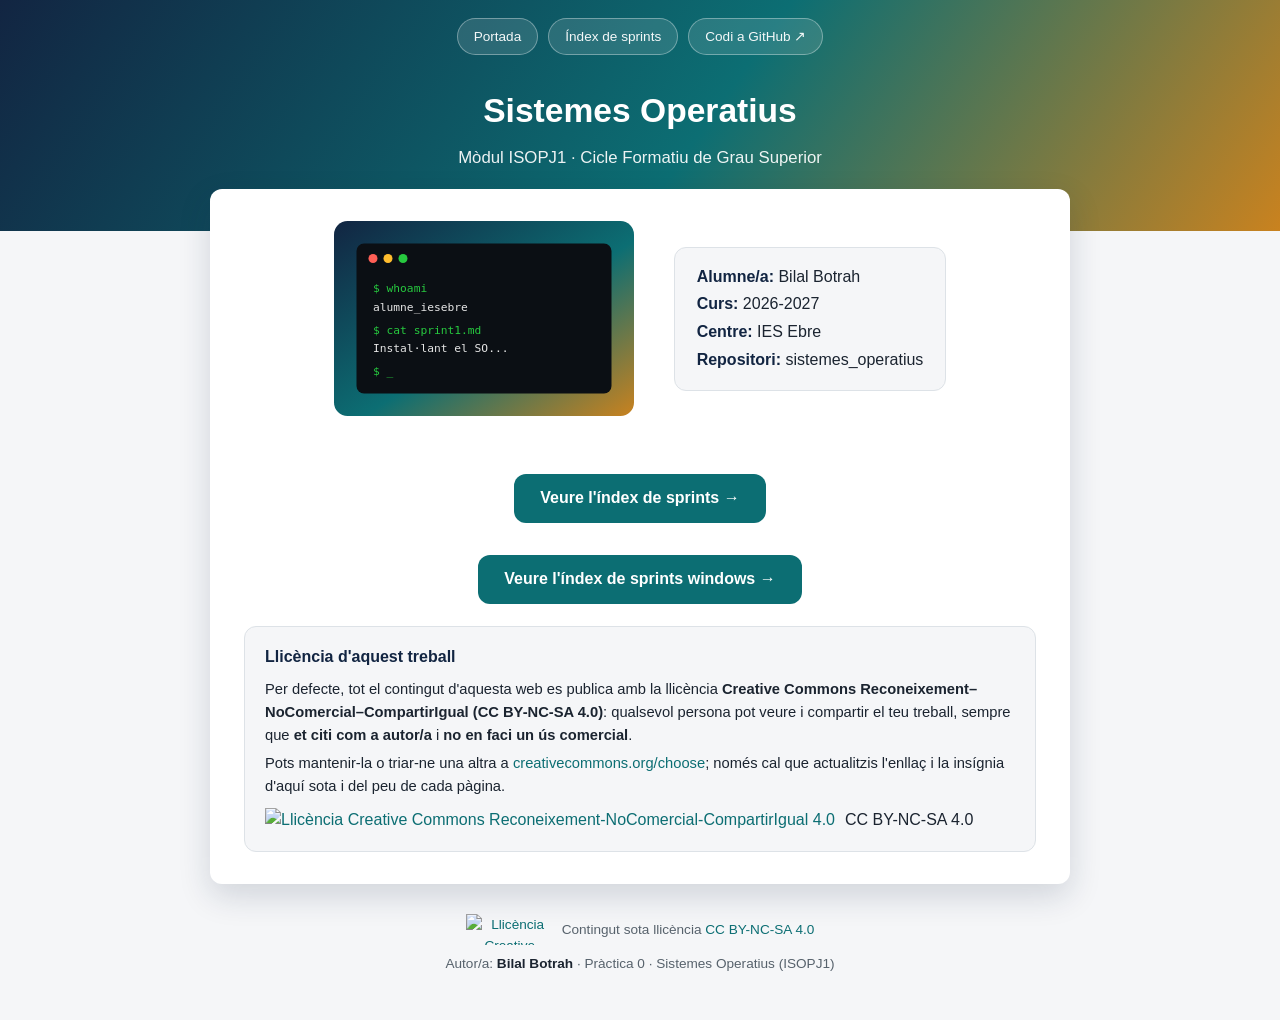
==== index.html @ e595eb0c "Update title and content in index.html" ====
<!DOCTYPE html>
<html lang="ca">
<head>
<meta charset="UTF-8">
<meta name="viewport" content="width=device-width, initial-scale=1.0">
<title>Sistemes Operatius - Portada</title>
<link rel="stylesheet" href="css/estils.css">
</head>
<body>

<header class="hero">
  <nav class="hero-nav">
    <a href="index.html">Portada</a>
    <a href="sprints.html">Índex de sprints</a>
    <!-- Canvia aquest enllaç pel teu repositori quan el tinguis penjat -->
    <a href="https://github.com/" target="_blank" rel="noopener">Codi a GitHub ↗</a>
  </nav>
  <div class="hero-titol">
    <h1>Sistemes Operatius</h1>
    <p class="subtitol">Mòdul ISOPJ1 · Cicle Formatiu de Grau Superior</p>
  </div>
</header>

<main class="contenidor">
  <section class="panell portada-hero">
    <div style="display: flex; align-items: center; justify-content: center; gap: 40px; flex-wrap: wrap; width: 100%;">
      <img src="img/portada.svg" alt="Il·lustració d'un terminal de sistema operatiu" class="imatge-portada" style="margin: 0;">

      <div class="fitxa-alumne" style="margin: 0;">
        <p><strong>Alumne/a:</strong> Bilal Botrah</p>
        <p><strong>Curs:</strong> 2026-2027</p>
        <p><strong>Centre:</strong> IES Ebre</p>
        <p><strong>Repositori:</strong> sistemes_operatius</p>
      </div>
    </div>

    <br><br>
    <a class="boto" href="sprints.html">Veure l'índex de sprints →</a>
    <br><br>
    <a class="boto" href="sprints-windows.html">Veure l'índex de sprints windows →</a>

    <div class="bloc-llicencia">
      <h3>Llicència d'aquest treball</h3>
      <p>Per defecte, tot el contingut d'aquesta web es publica amb la llicència
         <strong>Creative Commons Reconeixement–NoComercial–CompartirIgual (CC BY-NC-SA 4.0)</strong>:
         qualsevol persona pot veure i compartir el teu treball, sempre que
         <strong>et citi com a autor/a</strong> i <strong>no en faci un ús comercial</strong>.</p>
      <p>Pots mantenir-la o triar-ne una altra a
         <a href="https://creativecommons.org/choose/?lang=ca" target="_blank" rel="noopener">creativecommons.org/choose</a>;
         només cal que actualitzis l'enllaç i la insígnia d'aquí sota i del peu de cada pàgina.</p>
      <div class="badge-cc">
        <a href="https://creativecommons.org/licenses/by-nc-sa/4.0/deed.ca" target="_blank" rel="license noopener">
          <img src="https://licensebuttons.net/l/by-nc-sa/4.0/88x31.png" alt="Llicència Creative Commons Reconeixement-NoComercial-CompartirIgual 4.0" width="88" height="31">
        </a>
        <span>CC BY-NC-SA 4.0</span>
      </div>
    </div>
  </section>
</main>

<footer class="peu">
  <p class="peu-llicencia">
    <a href="https://creativecommons.org/licenses/by-nc-sa/4.0/deed.ca" target="_blank" rel="license noopener">
      <img src="https://licensebuttons.net/l/by-nc-sa/4.0/88x31.png" alt="Llicència Creative Commons Reconeixement-NoComercial-CompartirIgual 4.0" width="88" height="31">
    </a>
    <span>Contingut sota llicència <a href="https://creativecommons.org/licenses/by-nc-sa/4.0/deed.ca" target="_blank" rel="license noopener">CC BY-NC-SA 4.0</a></span>
  </p>
  <p class="autoria">Autor/a: <strong>Bilal Botrah</strong> · Pràctica 0 · Sistemes Operatius (ISOPJ1)</p>
</footer>

</body>
</html>
---- css/estils.css ----
/* Full de estils comu per a tot el lloc.
   Enllaça-la sempre igual:
   <link rel="stylesheet" href="../css/estils.css">  (des d'una carpeta de sprint)
   <link rel="stylesheet" href="css/estils.css">      (des de l'arrel) */

:root {
  --mari: #122542;
  --teal: #0c6e73;
  --ambre: #c9821f;
  --tinta: #1b2430;
  --tinta-suau: #57626c;
  --fons: #f5f6f8;
  --blanc: #ffffff;
  --vora: #dde2e7;
  --radi: 12px;
}

* { box-sizing: border-box; }

body {
  margin: 0;
  font-family: "Segoe UI", Roboto, Arial, sans-serif;
  color: var(--tinta);
  background: var(--fons);
  line-height: 1.55;
}

a { color: var(--teal); text-decoration: none; }
a:hover { text-decoration: underline; }

.contenidor {
  max-width: 900px;
  margin: 0 auto;
  padding: 0 20px;
}

/* ---------- Capçalera / hero (present a totes les pàgines) ---------- */
.hero {
  background: linear-gradient(125deg, var(--mari) 0%, var(--teal) 55%, var(--ambre) 100%);
  padding-bottom: 60px;
  color: var(--blanc);
}

.hero-nav {
  display: flex;
  justify-content: center;
  gap: 10px;
  flex-wrap: wrap;
  padding: 18px 20px 0;
}

.hero-nav a {
  color: rgba(255, 255, 255, 0.95);
  background: rgba(255, 255, 255, 0.12);
  border: 1px solid rgba(255, 255, 255, 0.35);
  padding: 7px 16px;
  border-radius: 999px;
  font-size: 0.85rem;
  text-decoration: none;
}
.hero-nav a:hover { background: rgba(255, 255, 255, 0.24); text-decoration: none; }

.hero-titol {
  text-align: center;
  padding: 30px 20px 0;
}

.hero-titol .miguetes {
  font-size: 0.85rem;
  opacity: 0.85;
  margin: 0 0 10px;
}
.hero-titol .miguetes a { color: #fff; text-decoration: underline; }

.hero-titol h1 {
  margin: 0 0 8px;
  font-size: 2.1rem;
  color: #fff;
}

.hero-titol p.subtitol {
  margin: 0;
  opacity: 0.92;
  font-size: 1.05rem;
}

/* ---------- Panell blanc flotant que xafa el hero ---------- */
main { padding-bottom: 50px; }

.panell {
  background: var(--blanc);
  border-radius: var(--radi);
  box-shadow: 0 12px 32px rgba(18, 37, 66, 0.16);
  margin-top: -42px;
  padding: 32px 34px;
  position: relative;
  z-index: 1;
}

/* ---------- Portada ---------- */
.portada-hero { text-align: center; }
.portada-hero img.imatge-portada {
  max-width: 300px;
  width: 100%;
  height: auto;
  margin-bottom: 22px;
}

.fitxa-alumne {
  display: inline-block;
  background: var(--fons);
  border: 1px solid var(--vora);
  border-radius: var(--radi);
  padding: 14px 22px;
  margin: 20px 0;
  text-align: left;
}
.fitxa-alumne p { margin: 3px 0; }
.fitxa-alumne strong { color: var(--mari); }

.boto {
  display: inline-block;
  background: var(--teal);
  color: var(--blanc) !important;
  padding: 12px 26px;
  border-radius: var(--radi);
  font-weight: 600;
  text-decoration: none !important;
  margin-top: 8px;
}
.boto:hover { background: var(--mari); }

/* ---------- Graella de targetes (sprints / apartats) ---------- */
.rejilla-targetes {
  display: grid;
  grid-template-columns: repeat(auto-fit, minmax(220px, 1fr));
  gap: 16px;
  margin: 24px 0 6px;
}

.targeta {
  display: block;
  background: var(--fons);
  border: 1px solid var(--vora);
  border-radius: var(--radi);
  padding: 18px 20px;
  transition: box-shadow 0.15s, transform 0.15s;
}
.targeta:hover {
  box-shadow: 0 4px 14px rgba(12, 110, 115, 0.18);
  transform: translateY(-2px);
  text-decoration: none;
}
.targeta .numero {
  display: inline-block;
  background: var(--teal);
  color: var(--blanc);
  font-size: 0.75rem;
  font-weight: 700;
  padding: 2px 9px;
  border-radius: 999px;
  margin-bottom: 8px;
}
.targeta h3 { margin: 0 0 4px; color: var(--tinta); font-size: 1.05rem; }
.targeta p { margin: 0; color: var(--tinta-suau); font-size: 0.9rem; }

h1, h2 { color: var(--mari); }

.consell {
  color: var(--tinta-suau);
  font-size: 0.9rem;
  margin-top: 18px;
}
.consell code { background: var(--fons); padding: 1px 5px; border-radius: 4px; }

/* ---------- Taula d'apartats (índex intern d'un sprint, amb ancoratges) ---------- */
.taula-apartats {
  width: 100%;
  border-collapse: collapse;
  margin: 6px 0 8px;
}
.taula-apartats th, .taula-apartats td {
  text-align: left;
  padding: 10px 12px;
  border-bottom: 1px solid var(--vora);
}
.taula-apartats th {
  font-size: 0.72rem;
  letter-spacing: 0.06em;
  text-transform: uppercase;
  color: var(--tinta-suau);
}
.taula-apartats td:first-child, .taula-apartats th:first-child { width: 46px; color: var(--tinta-suau); }
.taula-apartats tr:hover td { background: var(--fons); }
.taula-apartats a { font-weight: 600; }

/* ---------- Contingut d'un apartat, dins de la mateixa pàgina ---------- */
.apartat {
  scroll-margin-top: 20px;
  padding-top: 26px;
  margin-top: 26px;
  border-top: 1px solid var(--vora);
}
.apartat h2 { margin-top: 0; }
.apartat img {
  max-width: 100%;
  border-radius: var(--radi);
  border: 1px solid var(--vora);
  margin: 14px 0;
}
.apartat ul { padding-left: 22px; }
.apartat li { margin: 4px 0; }
.tornar-index { font-size: 0.85rem; }

/* ---------- Peu de pàgina: llicència i autoria (fix a totes les pàgines) ---------- */
footer.peu {
  text-align: center;
  color: var(--tinta-suau);
  font-size: 0.85rem;
  padding: 30px 20px 46px;
}
.peu-llicencia {
  display: flex;
  align-items: center;
  justify-content: center;
  gap: 8px;
  flex-wrap: wrap;
  margin: 0 0 8px;
}
.peu-llicencia img { display: block; }
footer.peu .autoria { margin: 0; }
footer.peu .autoria strong { color: var(--tinta); }

/* ---------- Bloc de llicència a la portada ---------- */
.bloc-llicencia {
  border: 1px solid var(--vora);
  border-radius: var(--radi);
  padding: 18px 20px;
  margin-top: 22px;
  text-align: left;
  background: var(--fons);
}
.bloc-llicencia h3 { margin: 0 0 8px; font-size: 1rem; color: var(--mari); }
.bloc-llicencia p { margin: 6px 0; font-size: 0.92rem; }
.bloc-llicencia .badge-cc { display: flex; align-items: center; gap: 10px; margin-top: 10px; }
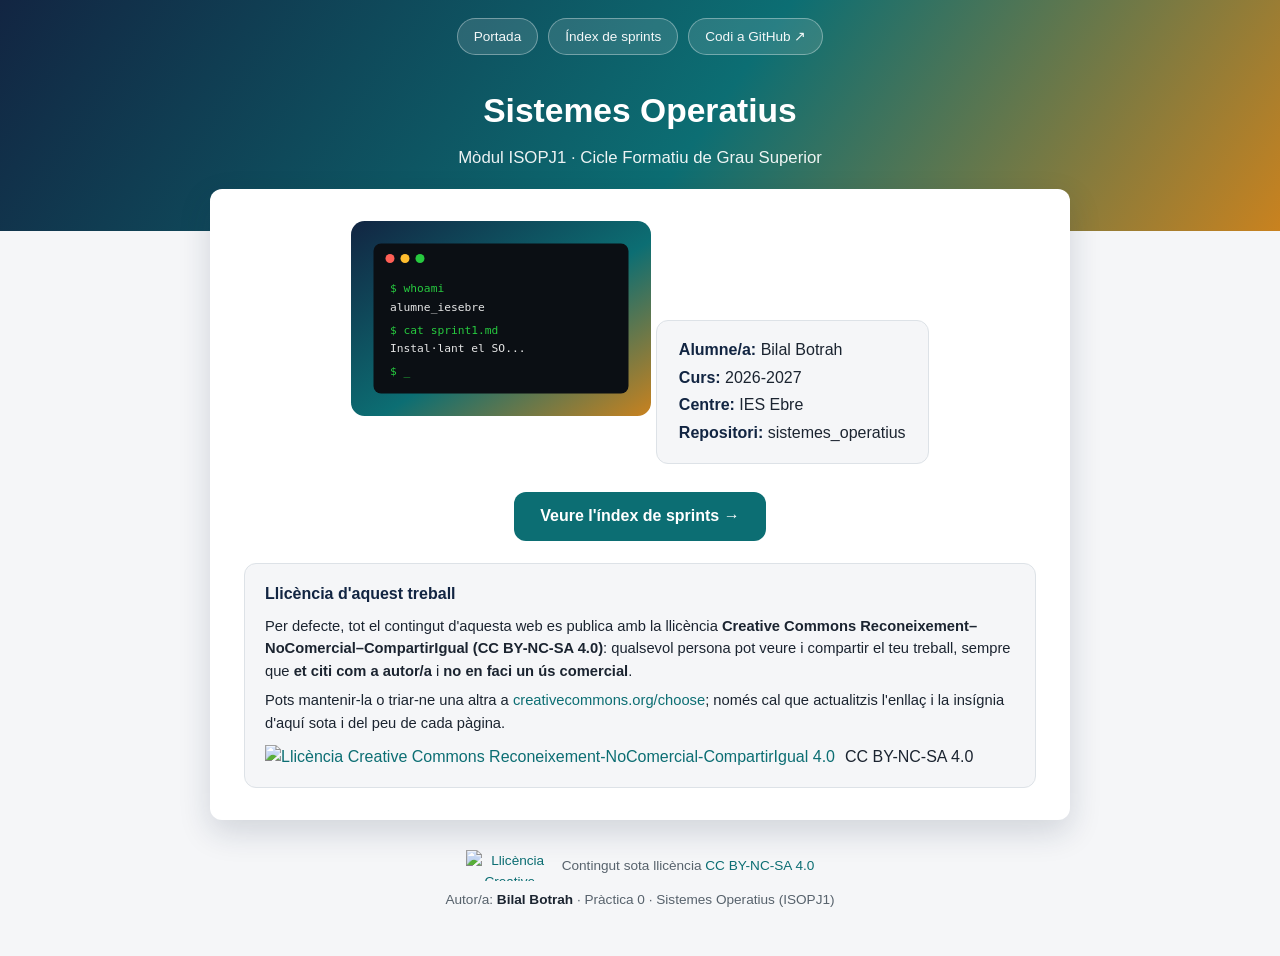
==== commit fe1fcdd0: "Update index.html" ====
--- a/index.html
+++ b/index.html
@@ -1,72 +1,135 @@
 <!DOCTYPE html>
+
 <html lang="ca">
+
 <head>
+
 <meta charset="UTF-8">
+
 <meta name="viewport" content="width=device-width, initial-scale=1.0">
+
 <title>Sistemes Operatius - Portada</title>
+
 <link rel="stylesheet" href="css/estils.css">
+
 </head>
+
 <body>
 
+
+
 <header class="hero">
+
   <nav class="hero-nav">
+
     <a href="index.html">Portada</a>
+
     <a href="sprints.html">Índex de sprints</a>
+
     <!-- Canvia aquest enllaç pel teu repositori quan el tinguis penjat -->
+
     <a href="https://github.com/" target="_blank" rel="noopener">Codi a GitHub ↗</a>
+
   </nav>
+
   <div class="hero-titol">
+
     <h1>Sistemes Operatius</h1>
+
     <p class="subtitol">Mòdul ISOPJ1 · Cicle Formatiu de Grau Superior</p>
+
   </div>
+
 </header>
 
+
+
 <main class="contenidor">
+
   <section class="panell portada-hero">
-    <div style="display: flex; align-items: center; justify-content: center; gap: 40px; flex-wrap: wrap; width: 100%;">
-      <img src="img/portada.svg" alt="Il·lustració d'un terminal de sistema operatiu" class="imatge-portada" style="margin: 0;">
 
-      <div class="fitxa-alumne" style="margin: 0;">
-        <p><strong>Alumne/a:</strong> Bilal Botrah</p>
-        <p><strong>Curs:</strong> 2026-2027</p>
-        <p><strong>Centre:</strong> IES Ebre</p>
-        <p><strong>Repositori:</strong> sistemes_operatius</p>
-      </div>
+    <img src="img/portada.svg" alt="Il·lustració d'un terminal de sistema operatiu" class="imatge-portada">
+
+
+
+    <div class="fitxa-alumne">
+
+      <p><strong>Alumne/a:</strong> Bilal Botrah</p>
+
+      <p><strong>Curs:</strong> 2026-2027</p>
+
+      <p><strong>Centre:</strong> IES Ebre</p>
+
+      <p><strong>Repositori:</strong> sistemes_operatius</p>
+
     </div>
 
-    <br><br>
+
+
+    <br>
+
     <a class="boto" href="sprints.html">Veure l'índex de sprints →</a>
-    <br><br>
-    <a class="boto" href="sprints-windows.html">Veure l'índex de sprints windows →</a>
+
+
 
     <div class="bloc-llicencia">
+
       <h3>Llicència d'aquest treball</h3>
+
       <p>Per defecte, tot el contingut d'aquesta web es publica amb la llicència
+
          <strong>Creative Commons Reconeixement–NoComercial–CompartirIgual (CC BY-NC-SA 4.0)</strong>:
+
          qualsevol persona pot veure i compartir el teu treball, sempre que
+
          <strong>et citi com a autor/a</strong> i <strong>no en faci un ús comercial</strong>.</p>
+
       <p>Pots mantenir-la o triar-ne una altra a
+
          <a href="https://creativecommons.org/choose/?lang=ca" target="_blank" rel="noopener">creativecommons.org/choose</a>;
+
          només cal que actualitzis l'enllaç i la insígnia d'aquí sota i del peu de cada pàgina.</p>
+
       <div class="badge-cc">
+
         <a href="https://creativecommons.org/licenses/by-nc-sa/4.0/deed.ca" target="_blank" rel="license noopener">
+
           <img src="https://licensebuttons.net/l/by-nc-sa/4.0/88x31.png" alt="Llicència Creative Commons Reconeixement-NoComercial-CompartirIgual 4.0" width="88" height="31">
+
         </a>
+
         <span>CC BY-NC-SA 4.0</span>
+
       </div>
+
     </div>
+
   </section>
+
 </main>
 
+
+
 <footer class="peu">
+
   <p class="peu-llicencia">
+
     <a href="https://creativecommons.org/licenses/by-nc-sa/4.0/deed.ca" target="_blank" rel="license noopener">
+
       <img src="https://licensebuttons.net/l/by-nc-sa/4.0/88x31.png" alt="Llicència Creative Commons Reconeixement-NoComercial-CompartirIgual 4.0" width="88" height="31">
+
     </a>
+
     <span>Contingut sota llicència <a href="https://creativecommons.org/licenses/by-nc-sa/4.0/deed.ca" target="_blank" rel="license noopener">CC BY-NC-SA 4.0</a></span>
+
   </p>
+
   <p class="autoria">Autor/a: <strong>Bilal Botrah</strong> · Pràctica 0 · Sistemes Operatius (ISOPJ1)</p>
+
 </footer>
 
+
+
 </body>
-</html>
+
+</html> 
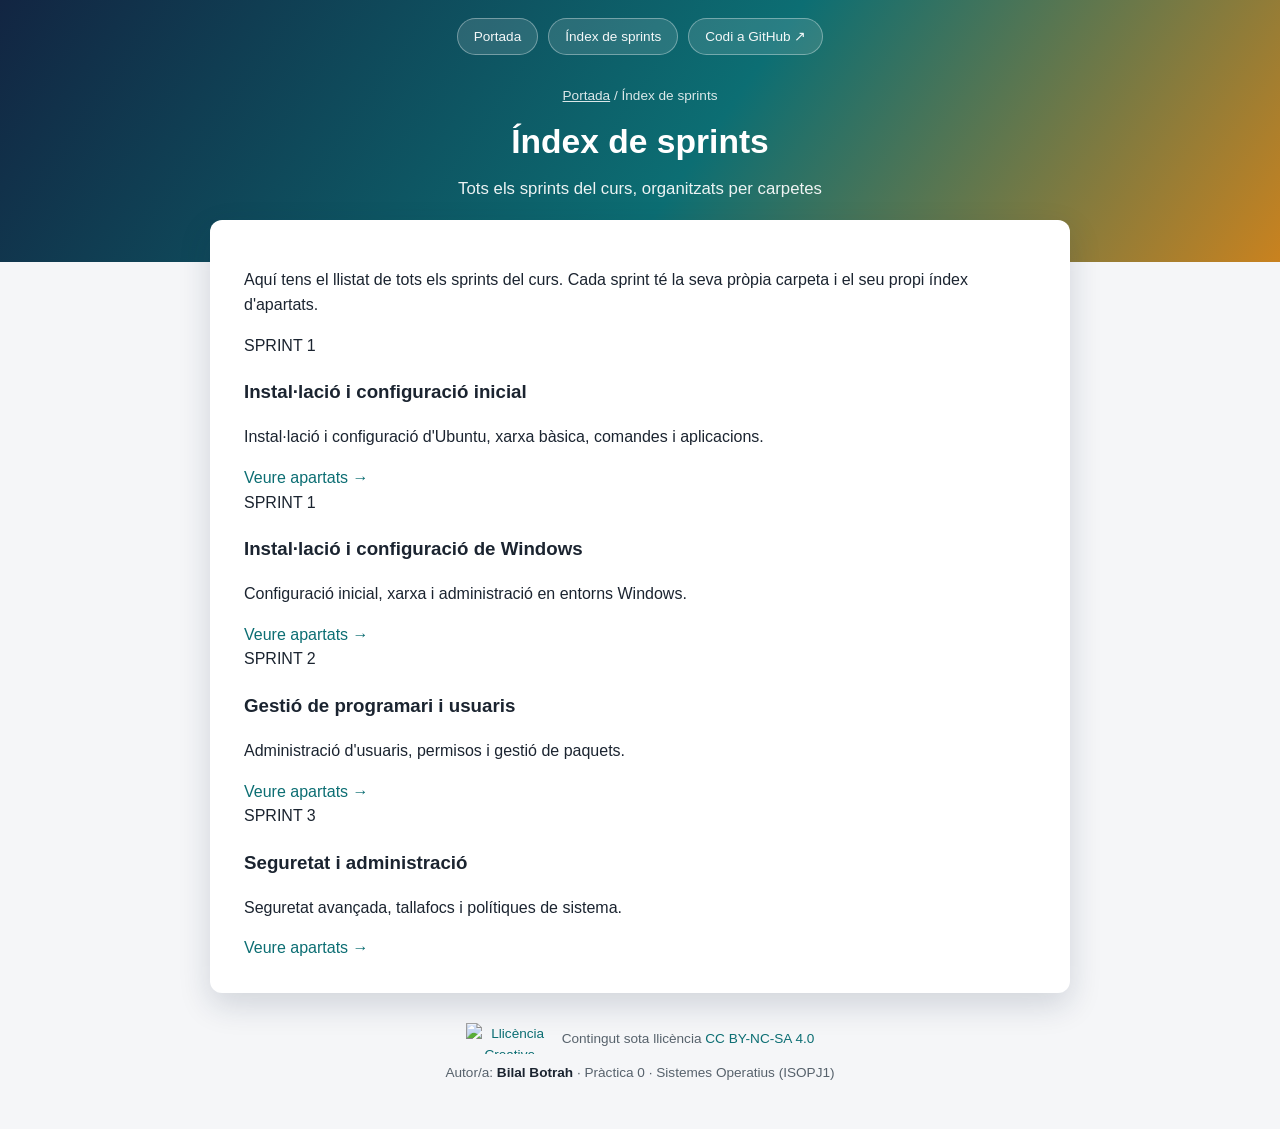
==== commit cfe08411: "Update index.html for sprint index and content" ====
--- a/index.html
+++ b/index.html
@@ -1,135 +1,76 @@
 <!DOCTYPE html>
-
 <html lang="ca">
-
 <head>
-
 <meta charset="UTF-8">
-
 <meta name="viewport" content="width=device-width, initial-scale=1.0">
-
-<title>Sistemes Operatius - Portada</title>
-
+<title>Sistemes Operatius - Índex de Sprints</title>
 <link rel="stylesheet" href="css/estils.css">
-
 </head>
-
 <body>
 
-
-
 <header class="hero">
-
   <nav class="hero-nav">
-
     <a href="index.html">Portada</a>
-
     <a href="sprints.html">Índex de sprints</a>
-
-    <!-- Canvia aquest enllaç pel teu repositori quan el tinguis penjat -->
-
     <a href="https://github.com/" target="_blank" rel="noopener">Codi a GitHub ↗</a>
-
   </nav>
-
   <div class="hero-titol">
-
-    <h1>Sistemes Operatius</h1>
-
-    <p class="subtitol">Mòdul ISOPJ1 · Cicle Formatiu de Grau Superior</p>
-
+    <p class="miguetes"><a href="index.html">Portada</a> / Índex de sprints</p>
+    <h1>Índex de sprints</h1>
+    <p class="subtitol">Tots els sprints del curs, organitzats per carpetes</p>
   </div>
-
 </header>
 
+<main class="contenidor">
+  <section class="panell">
+    <p>Aquí tens el llistat de tots els sprints del curs. Cada sprint té la seva pròpia carpeta i el seu propi índex d'apartats.</p>
 
-
-<main class="contenidor">
-
-  <section class="panell portada-hero">
-
-    <img src="img/portada.svg" alt="Il·lustració d'un terminal de sistema operatiu" class="imatge-portada">
-
-
-
-    <div class="fitxa-alumne">
-
-      <p><strong>Alumne/a:</strong> Bilal Botrah</p>
-
-      <p><strong>Curs:</strong> 2026-2027</p>
-
-      <p><strong>Centre:</strong> IES Ebre</p>
-
-      <p><strong>Repositori:</strong> sistemes_operatius</p>
-
-    </div>
-
-
-
-    <br>
-
-    <a class="boto" href="sprints.html">Veure l'índex de sprints →</a>
-
-
-
-    <div class="bloc-llicencia">
-
-      <h3>Llicència d'aquest treball</h3>
-
-      <p>Per defecte, tot el contingut d'aquesta web es publica amb la llicència
-
-         <strong>Creative Commons Reconeixement–NoComercial–CompartirIgual (CC BY-NC-SA 4.0)</strong>:
-
-         qualsevol persona pot veure i compartir el teu treball, sempre que
-
-         <strong>et citi com a autor/a</strong> i <strong>no en faci un ús comercial</strong>.</p>
-
-      <p>Pots mantenir-la o triar-ne una altra a
-
-         <a href="https://creativecommons.org/choose/?lang=ca" target="_blank" rel="noopener">creativecommons.org/choose</a>;
-
-         només cal que actualitzis l'enllaç i la insígnia d'aquí sota i del peu de cada pàgina.</p>
-
-      <div class="badge-cc">
-
-        <a href="https://creativecommons.org/licenses/by-nc-sa/4.0/deed.ca" target="_blank" rel="license noopener">
-
-          <img src="https://licensebuttons.net/l/by-nc-sa/4.0/88x31.png" alt="Llicència Creative Commons Reconeixement-NoComercial-CompartirIgual 4.0" width="88" height="31">
-
-        </a>
-
-        <span>CC BY-NC-SA 4.0</span>
-
+    <div class="graella-sprints">
+      <!-- Targeta Sprint 1 -->
+      <div class="targeta-sprint">
+        <span class="etiqueta-sprint">SPRINT 1</span>
+        <h3>Instal·lació i configuració inicial</h3>
+        <p>Instal·lació i configuració d'Ubuntu, xarxa bàsica, comandes i aplicacions.</p>
+        <a href="sprint1/index.html">Veure apartats →</a>
       </div>
 
+      <!-- Targeta Sprint 1 Windows -->
+      <div class="targeta-sprint">
+        <span class="etiqueta-sprint">SPRINT 1</span>
+        <h3>Instal·lació i configuració de Windows</h3>
+        <p>Configuració inicial, xarxa i administració en entorns Windows.</p>
+        <a href="Sprint1Windows/index.html">Veure apartats →</a>
+      </div>
+
+      <!-- Targeta Sprint 2 -->
+      <div class="targeta-sprint">
+        <span class="etiqueta-sprint">SPRINT 2</span>
+        <h3>Gestió de programari i usuaris</h3>
+        <p>Administració d'usuaris, permisos i gestió de paquets.</p>
+        <a href="sprint2/index.html">Veure apartats →</a>
+      </div>
+
+      <!-- Targeta Sprint 3 -->
+      <div class="targeta-sprint">
+        <span class="etiqueta-sprint">SPRINT 3</span>
+        <h3>Seguretat i administració</h3>
+        <p>Seguretat avançada, tallafocs i polítiques de sistema.</p>
+        <a href="sprint3/index.html">Veure apartats →</a>
+      </div>
     </div>
 
   </section>
-
 </main>
 
-
-
 <footer class="peu">
-
   <p class="peu-llicencia">
-
     <a href="https://creativecommons.org/licenses/by-nc-sa/4.0/deed.ca" target="_blank" rel="license noopener">
-
       <img src="https://licensebuttons.net/l/by-nc-sa/4.0/88x31.png" alt="Llicència Creative Commons Reconeixement-NoComercial-CompartirIgual 4.0" width="88" height="31">
-
     </a>
-
     <span>Contingut sota llicència <a href="https://creativecommons.org/licenses/by-nc-sa/4.0/deed.ca" target="_blank" rel="license noopener">CC BY-NC-SA 4.0</a></span>
-
   </p>
-
   <p class="autoria">Autor/a: <strong>Bilal Botrah</strong> · Pràctica 0 · Sistemes Operatius (ISOPJ1)</p>
-
 </footer>
 
-
-
 </body>
-
-</html> 
+</html>
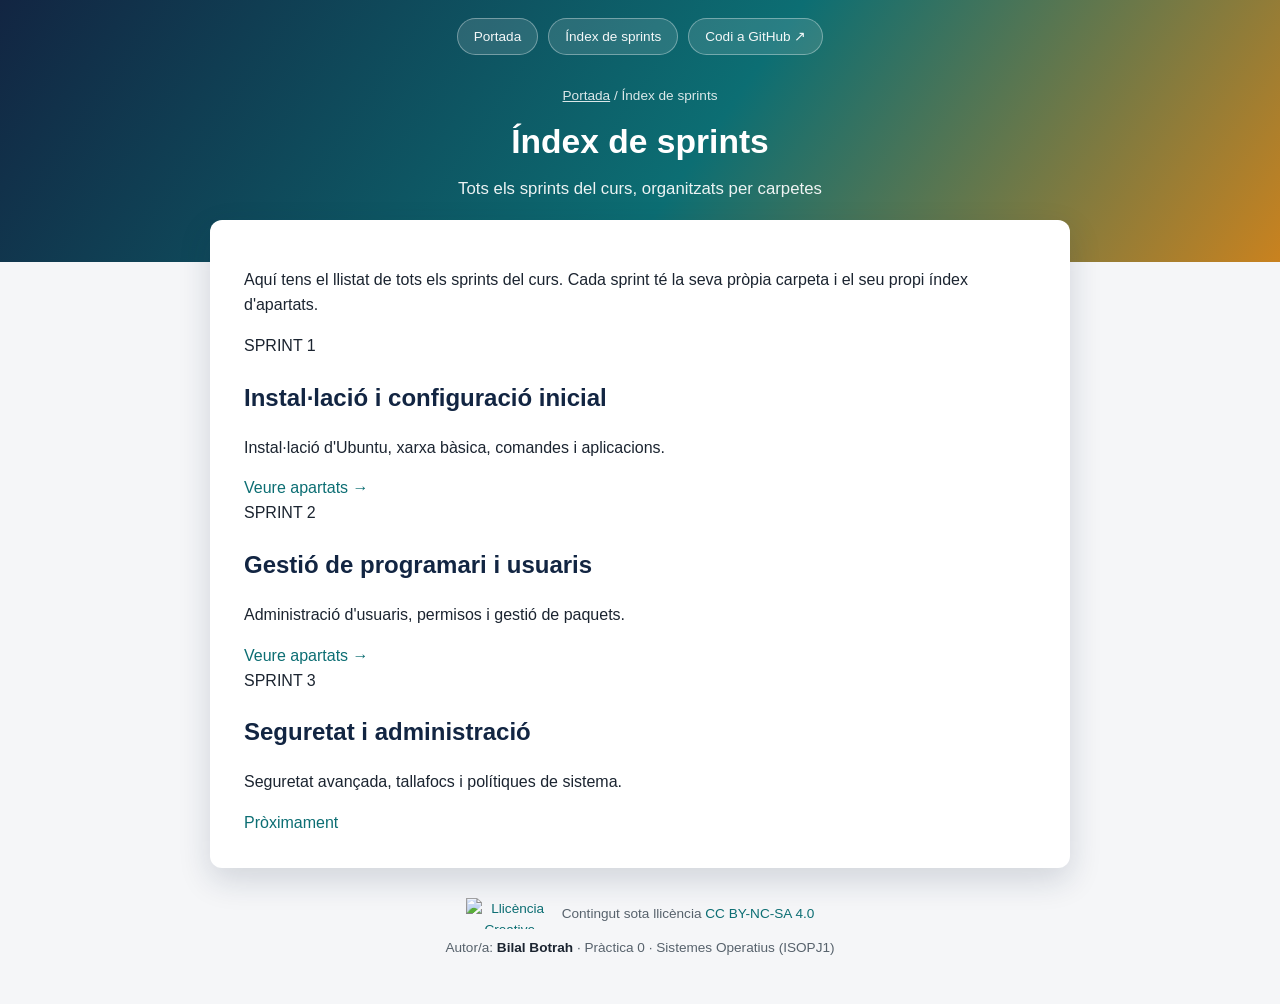
==== commit 7caed52a: "Update index.html" ====
--- a/index.html
+++ b/index.html
@@ -3,7 +3,7 @@
 <head>
 <meta charset="UTF-8">
 <meta name="viewport" content="width=device-width, initial-scale=1.0">
-<title>Sistemes Operatius - Índex de Sprints</title>
+<title>Índex de sprints · Sistemes Operatius</title>
 <link rel="stylesheet" href="css/estils.css">
 </head>
 <body>
@@ -11,7 +11,7 @@
 <header class="hero">
   <nav class="hero-nav">
     <a href="index.html">Portada</a>
-    <a href="sprints.html">Índex de sprints</a>
+    <a href="sprints.html" class="actiu">Índex de sprints</a>
     <a href="https://github.com/" target="_blank" rel="noopener">Codi a GitHub ↗</a>
   </nav>
   <div class="hero-titol">
@@ -23,40 +23,38 @@
 
 <main class="contenidor">
   <section class="panell">
-    <p>Aquí tens el llistat de tots els sprints del curs. Cada sprint té la seva pròpia carpeta i el seu propi índex d'apartats.</p>
+    <div class="intro-sprints">
+      <p>Aquí tens el llistat de tots els sprints del curs. Cada sprint té la seva pròpia carpeta i el seu propi índex d'apartats.</p>
+    </div>
 
-    <div class="graella-sprints">
-      <!-- Targeta Sprint 1 -->
-      <div class="targeta-sprint">
+    <!-- Sprint 1 -->
+    <div class="targeta-sprint">
+      <div class="sprint-info">
         <span class="etiqueta-sprint">SPRINT 1</span>
-        <h3>Instal·lació i configuració inicial</h3>
-        <p>Instal·lació i configuració d'Ubuntu, xarxa bàsica, comandes i aplicacions.</p>
-        <a href="sprint1/index.html">Veure apartats →</a>
+        <h2>Instal·lació i configuració inicial</h2>
+        <p>Instal·lació d'Ubuntu, xarxa bàsica, comandes i aplicacions.</p>
       </div>
+      <a href="Sprint1Windows/index.html" class="btn-sprint">Veure apartats →</a>
+    </div>
 
-      <!-- Targeta Sprint 1 Windows -->
-      <div class="targeta-sprint">
-        <span class="etiqueta-sprint">SPRINT 1</span>
-        <h3>Instal·lació i configuració de Windows</h3>
-        <p>Configuració inicial, xarxa i administració en entorns Windows.</p>
-        <a href="Sprint1Windows/index.html">Veure apartats →</a>
+    <!-- Sprint 2 -->
+    <div class="targeta-sprint">
+      <div class="sprint-info">
+        <span class="etiqueta-sprint">SPRINT 2</span>
+        <h2>Gestió de programari i usuaris</h2>
+        <p>Administració d'usuaris, permisos i gestió de paquets.</p>
       </div>
+      <a href="Sprint2/index.html" class="btn-sprint">Veure apartats →</a>
+    </div>
 
-      <!-- Targeta Sprint 2 -->
-      <div class="targeta-sprint">
-        <span class="etiqueta-sprint">SPRINT 2</span>
-        <h3>Gestió de programari i usuaris</h3>
-        <p>Administració d'usuaris, permisos i gestió de paquets.</p>
-        <a href="sprint2/index.html">Veure apartats →</a>
+    <!-- Sprint 3 -->
+    <div class="targeta-sprint">
+      <div class="sprint-info">
+        <span class="etiqueta-sprint">SPRINT 3</span>
+        <h2>Seguretat i administració</h2>
+        <p>Seguretat avançada, tallafocs i polítiques de sistema.</p>
       </div>
-
-      <!-- Targeta Sprint 3 -->
-      <div class="targeta-sprint">
-        <span class="etiqueta-sprint">SPRINT 3</span>
-        <h3>Seguretat i administració</h3>
-        <p>Seguretat avançada, tallafocs i polítiques de sistema.</p>
-        <a href="sprint3/index.html">Veure apartats →</a>
-      </div>
+      <a href="#" class="btn-sprint desactivat">Pròximament</a>
     </div>
 
   </section>
@@ -65,7 +63,7 @@
 <footer class="peu">
   <p class="peu-llicencia">
     <a href="https://creativecommons.org/licenses/by-nc-sa/4.0/deed.ca" target="_blank" rel="license noopener">
-      <img src="https://licensebuttons.net/l/by-nc-sa/4.0/88x31.png" alt="Llicència Creative Commons Reconeixement-NoComercial-CompartirIgual 4.0" width="88" height="31">
+      <img src="https://licensebuttons.net/l/by-nc-sa/4.0/88x31.png" alt="Llicència Creative Commons" width="88" height="31">
     </a>
     <span>Contingut sota llicència <a href="https://creativecommons.org/licenses/by-nc-sa/4.0/deed.ca" target="_blank" rel="license noopener">CC BY-NC-SA 4.0</a></span>
   </p>
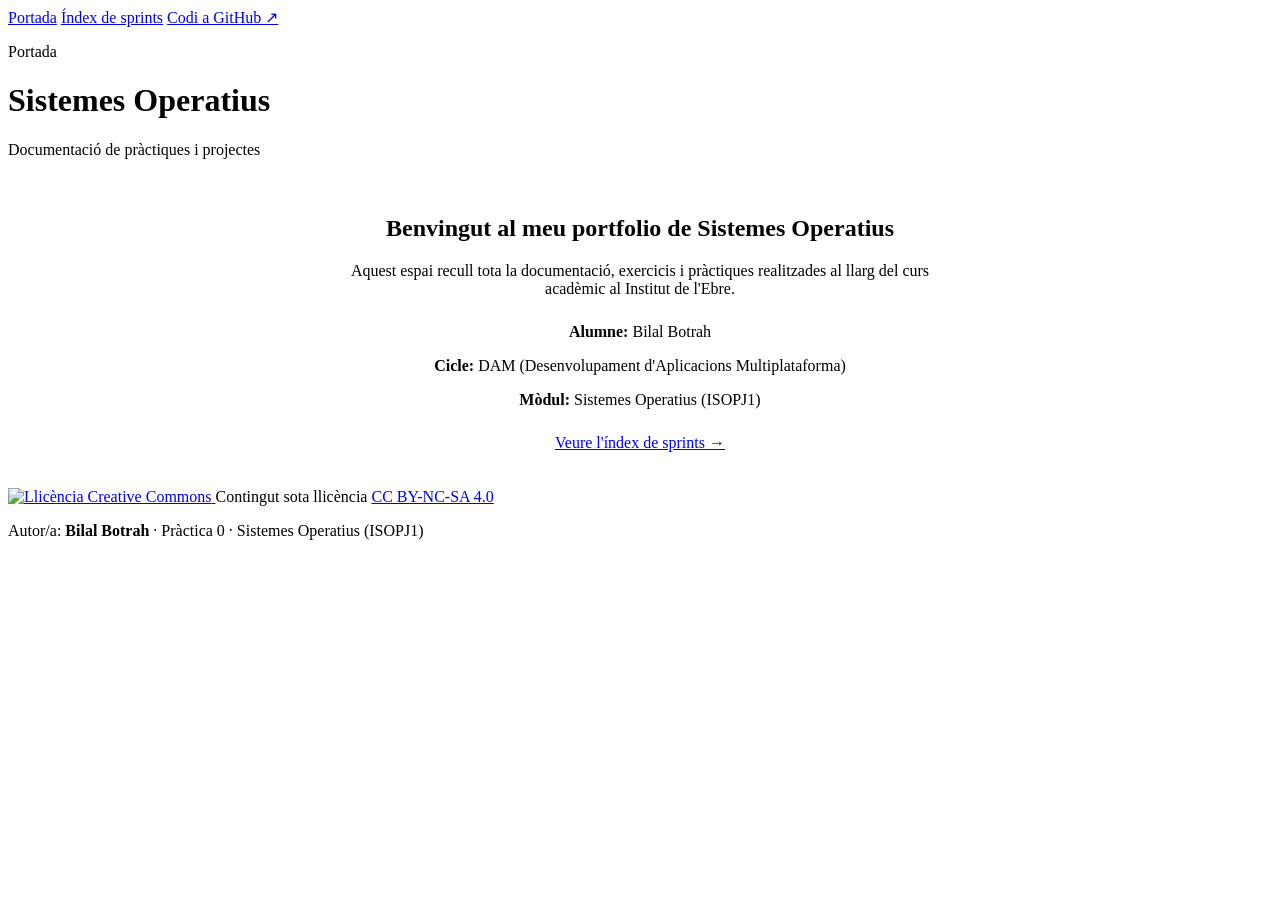
==== commit 1725ae56: "Update index.html" ====
--- a/index.html
+++ b/index.html
@@ -3,60 +3,42 @@
 <head>
 <meta charset="UTF-8">
 <meta name="viewport" content="width=device-width, initial-scale=1.0">
-<title>Índex de sprints · Sistemes Operatius</title>
+<title>Sistemes Operatius · Portada</title>
 <link rel="stylesheet" href="css/estils.css">
 </head>
 <body>
 
 <header class="hero">
   <nav class="hero-nav">
-    <a href="index.html">Portada</a>
-    <a href="sprints.html" class="actiu">Índex de sprints</a>
+    <a href="index.html" class="actiu">Portada</a>
+    <a href="sprints.html">Índex de sprints</a>
     <a href="https://github.com/" target="_blank" rel="noopener">Codi a GitHub ↗</a>
   </nav>
   <div class="hero-titol">
-    <p class="miguetes"><a href="index.html">Portada</a> / Índex de sprints</p>
-    <h1>Índex de sprints</h1>
-    <p class="subtitol">Tots els sprints del curs, organitzats per carpetes</p>
+    <p class="miguetes">Portada</p>
+    <h1>Sistemes Operatius</h1>
+    <p class="subtitol">Documentació de pràctiques i projectes</p>
   </div>
 </header>
 
 <main class="contenidor">
   <section class="panell">
-    <div class="intro-sprints">
-      <p>Aquí tens el llistat de tots els sprints del curs. Cada sprint té la seva pròpia carpeta i el seu propi índex d'apartats.</p>
+    <div class="portada-hero" style="text-align: center; padding: 20px 0;">
+      <h2>Benvingut al meu portfolio de Sistemes Operatius</h2>
+      <p style="color: var(--tinta-suau); max-width: 600px; margin: 10px auto 25px;">
+        Aquest espai recull tota la documentació, exercicis i pràctiques realitzades al llarg del curs acadèmic al Institut de l'Ebre.
+      </p>
+
+      <div class="fitxa-alumne">
+        <p><strong>Alumne:</strong> Bilal Botrah</p>
+        <p><strong>Cicle:</strong> DAM (Desenvolupament d'Aplicacions Multiplataforma)</p>
+        <p><strong>Mòdul:</strong> Sistemes Operatius (ISOPJ1)</p>
+      </div>
+
+      <div style="margin-top: 25px;">
+        <a href="sprints.html" class="boto">Veure l'índex de sprints →</a>
+      </div>
     </div>
-
-    <!-- Sprint 1 -->
-    <div class="targeta-sprint">
-      <div class="sprint-info">
-        <span class="etiqueta-sprint">SPRINT 1</span>
-        <h2>Instal·lació i configuració inicial</h2>
-        <p>Instal·lació d'Ubuntu, xarxa bàsica, comandes i aplicacions.</p>
-      </div>
-      <a href="Sprint1Windows/index.html" class="btn-sprint">Veure apartats →</a>
-    </div>
-
-    <!-- Sprint 2 -->
-    <div class="targeta-sprint">
-      <div class="sprint-info">
-        <span class="etiqueta-sprint">SPRINT 2</span>
-        <h2>Gestió de programari i usuaris</h2>
-        <p>Administració d'usuaris, permisos i gestió de paquets.</p>
-      </div>
-      <a href="Sprint2/index.html" class="btn-sprint">Veure apartats →</a>
-    </div>
-
-    <!-- Sprint 3 -->
-    <div class="targeta-sprint">
-      <div class="sprint-info">
-        <span class="etiqueta-sprint">SPRINT 3</span>
-        <h2>Seguretat i administració</h2>
-        <p>Seguretat avançada, tallafocs i polítiques de sistema.</p>
-      </div>
-      <a href="#" class="btn-sprint desactivat">Pròximament</a>
-    </div>
-
   </section>
 </main>
 
--- a/css/estils.css
+++ b/css/estils.css
@@ -1,245 +1,72 @@
-/* Full de estils comu per a tot el lloc.
-   Enllaça-la sempre igual:
-   <link rel="stylesheet" href="../css/estils.css">  (des d'una carpeta de sprint)
-   <link rel="stylesheet" href="css/estils.css">      (des de l'arrel) */
-
-:root {
-  --mari: #122542;
-  --teal: #0c6e73;
-  --ambre: #c9821f;
-  --tinta: #1b2430;
-  --tinta-suau: #57626c;
-  --fons: #f5f6f8;
-  --blanc: #ffffff;
-  --vora: #dde2e7;
-  --radi: 12px;
+/* ---------- Estils afegits per a targetes i botons de sprints ---------- */
+.targeta-sprint {
+  display: flex;
+  justify-content: space-between;
+  align-items: center;
+  background: var(--fons);
+  border: 1px solid var(--vora);
+  padding: 20px 24px;
+  border-radius: var(--radi);
+  margin-bottom: 20px;
+  transition: all 0.3s ease;
 }
 
-* { box-sizing: border-box; }
-
-body {
-  margin: 0;
-  font-family: "Segoe UI", Roboto, Arial, sans-serif;
-  color: var(--tinta);
-  background: var(--fons);
-  line-height: 1.55;
+.targeta-sprint:hover {
+  transform: translateY(-2px);
+  box-shadow: 0 6px 16px rgba(18, 37, 66, 0.12);
+  border-color: var(--teal);
 }
 
-a { color: var(--teal); text-decoration: none; }
-a:hover { text-decoration: underline; }
-
-.contenidor {
-  max-width: 900px;
-  margin: 0 auto;
-  padding: 0 20px;
+.sprint-info .etiqueta-sprint {
+  font-size: 0.75rem;
+  font-weight: 700;
+  color: var(--teal);
+  letter-spacing: 0.05em;
+  text-transform: uppercase;
 }
 
-/* ---------- Capçalera / hero (present a totes les pàgines) ---------- */
-.hero {
-  background: linear-gradient(125deg, var(--mari) 0%, var(--teal) 55%, var(--ambre) 100%);
-  padding-bottom: 60px;
-  color: var(--blanc);
+.sprint-info h2 {
+  font-size: 1.15rem;
+  color: var(--mari);
+  margin: 4px 0 6px 0;
 }
 
-.hero-nav {
-  display: flex;
-  justify-content: center;
-  gap: 10px;
-  flex-wrap: wrap;
-  padding: 18px 20px 0;
+.sprint-info p {
+  font-size: 0.9rem;
+  color: var(--tinta-suau);
+  margin: 0;
 }
 
-.hero-nav a {
-  color: rgba(255, 255, 255, 0.95);
-  background: rgba(255, 255, 255, 0.12);
-  border: 1px solid rgba(255, 255, 255, 0.35);
-  padding: 7px 16px;
-  border-radius: 999px;
-  font-size: 0.85rem;
-  text-decoration: none;
-}
-.hero-nav a:hover { background: rgba(255, 255, 255, 0.24); text-decoration: none; }
-
-.hero-titol {
-  text-align: center;
-  padding: 30px 20px 0;
+.btn-sprint {
+  background-color: var(--teal);
+  color: var(--blanc) !important;
+  padding: 10px 18px;
+  border-radius: 6px;
+  font-size: 0.9rem;
+  font-weight: 600;
+  text-decoration: none !important;
+  transition: background-color 0.2s ease, transform 0.1s ease;
+  white-space: nowrap;
 }
 
-.hero-titol .miguetes {
-  font-size: 0.85rem;
-  opacity: 0.85;
-  margin: 0 0 10px;
-}
-.hero-titol .miguetes a { color: #fff; text-decoration: underline; }
-
-.hero-titol h1 {
-  margin: 0 0 8px;
-  font-size: 2.1rem;
-  color: #fff;
+.btn-sprint:hover {
+  background-color: var(--mari);
 }
 
-.hero-titol p.subtitol {
-  margin: 0;
-  opacity: 0.92;
-  font-size: 1.05rem;
+.btn-sprint.desactivat {
+  background-color: var(--vora);
+  color: var(--tinta-suau);
+  pointer-events: none;
 }
 
-/* ---------- Panell blanc flotant que xafa el hero ---------- */
-main { padding-bottom: 50px; }
-
-.panell {
-  background: var(--blanc);
-  border-radius: var(--radi);
-  box-shadow: 0 12px 32px rgba(18, 37, 66, 0.16);
-  margin-top: -42px;
-  padding: 32px 34px;
-  position: relative;
-  z-index: 1;
+@media (max-width: 640px) {
+  .targeta-sprint {
+    flex-direction: column;
+    align-items: flex-start;
+    gap: 14px;
+  }
+  .btn-sprint {
+    width: 100%;
+    text-align: center;
+  }
 }
-
-/* ---------- Portada ---------- */
-.portada-hero { text-align: center; }
-.portada-hero img.imatge-portada {
-  max-width: 300px;
-  width: 100%;
-  height: auto;
-  margin-bottom: 22px;
-}
-
-.fitxa-alumne {
-  display: inline-block;
-  background: var(--fons);
-  border: 1px solid var(--vora);
-  border-radius: var(--radi);
-  padding: 14px 22px;
-  margin: 20px 0;
-  text-align: left;
-}
-.fitxa-alumne p { margin: 3px 0; }
-.fitxa-alumne strong { color: var(--mari); }
-
-.boto {
-  display: inline-block;
-  background: var(--teal);
-  color: var(--blanc) !important;
-  padding: 12px 26px;
-  border-radius: var(--radi);
-  font-weight: 600;
-  text-decoration: none !important;
-  margin-top: 8px;
-}
-.boto:hover { background: var(--mari); }
-
-/* ---------- Graella de targetes (sprints / apartats) ---------- */
-.rejilla-targetes {
-  display: grid;
-  grid-template-columns: repeat(auto-fit, minmax(220px, 1fr));
-  gap: 16px;
-  margin: 24px 0 6px;
-}
-
-.targeta {
-  display: block;
-  background: var(--fons);
-  border: 1px solid var(--vora);
-  border-radius: var(--radi);
-  padding: 18px 20px;
-  transition: box-shadow 0.15s, transform 0.15s;
-}
-.targeta:hover {
-  box-shadow: 0 4px 14px rgba(12, 110, 115, 0.18);
-  transform: translateY(-2px);
-  text-decoration: none;
-}
-.targeta .numero {
-  display: inline-block;
-  background: var(--teal);
-  color: var(--blanc);
-  font-size: 0.75rem;
-  font-weight: 700;
-  padding: 2px 9px;
-  border-radius: 999px;
-  margin-bottom: 8px;
-}
-.targeta h3 { margin: 0 0 4px; color: var(--tinta); font-size: 1.05rem; }
-.targeta p { margin: 0; color: var(--tinta-suau); font-size: 0.9rem; }
-
-h1, h2 { color: var(--mari); }
-
-.consell {
-  color: var(--tinta-suau);
-  font-size: 0.9rem;
-  margin-top: 18px;
-}
-.consell code { background: var(--fons); padding: 1px 5px; border-radius: 4px; }
-
-/* ---------- Taula d'apartats (índex intern d'un sprint, amb ancoratges) ---------- */
-.taula-apartats {
-  width: 100%;
-  border-collapse: collapse;
-  margin: 6px 0 8px;
-}
-.taula-apartats th, .taula-apartats td {
-  text-align: left;
-  padding: 10px 12px;
-  border-bottom: 1px solid var(--vora);
-}
-.taula-apartats th {
-  font-size: 0.72rem;
-  letter-spacing: 0.06em;
-  text-transform: uppercase;
-  color: var(--tinta-suau);
-}
-.taula-apartats td:first-child, .taula-apartats th:first-child { width: 46px; color: var(--tinta-suau); }
-.taula-apartats tr:hover td { background: var(--fons); }
-.taula-apartats a { font-weight: 600; }
-
-/* ---------- Contingut d'un apartat, dins de la mateixa pàgina ---------- */
-.apartat {
-  scroll-margin-top: 20px;
-  padding-top: 26px;
-  margin-top: 26px;
-  border-top: 1px solid var(--vora);
-}
-.apartat h2 { margin-top: 0; }
-.apartat img {
-  max-width: 100%;
-  border-radius: var(--radi);
-  border: 1px solid var(--vora);
-  margin: 14px 0;
-}
-.apartat ul { padding-left: 22px; }
-.apartat li { margin: 4px 0; }
-.tornar-index { font-size: 0.85rem; }
-
-/* ---------- Peu de pàgina: llicència i autoria (fix a totes les pàgines) ---------- */
-footer.peu {
-  text-align: center;
-  color: var(--tinta-suau);
-  font-size: 0.85rem;
-  padding: 30px 20px 46px;
-}
-.peu-llicencia {
-  display: flex;
-  align-items: center;
-  justify-content: center;
-  gap: 8px;
-  flex-wrap: wrap;
-  margin: 0 0 8px;
-}
-.peu-llicencia img { display: block; }
-footer.peu .autoria { margin: 0; }
-footer.peu .autoria strong { color: var(--tinta); }
-
-/* ---------- Bloc de llicència a la portada ---------- */
-.bloc-llicencia {
-  border: 1px solid var(--vora);
-  border-radius: var(--radi);
-  padding: 18px 20px;
-  margin-top: 22px;
-  text-align: left;
-  background: var(--fons);
-}
-.bloc-llicencia h3 { margin: 0 0 8px; font-size: 1rem; color: var(--mari); }
-.bloc-llicencia p { margin: 6px 0; font-size: 0.92rem; }
-.bloc-llicencia .badge-cc { display: flex; align-items: center; gap: 10px; margin-top: 10px; }
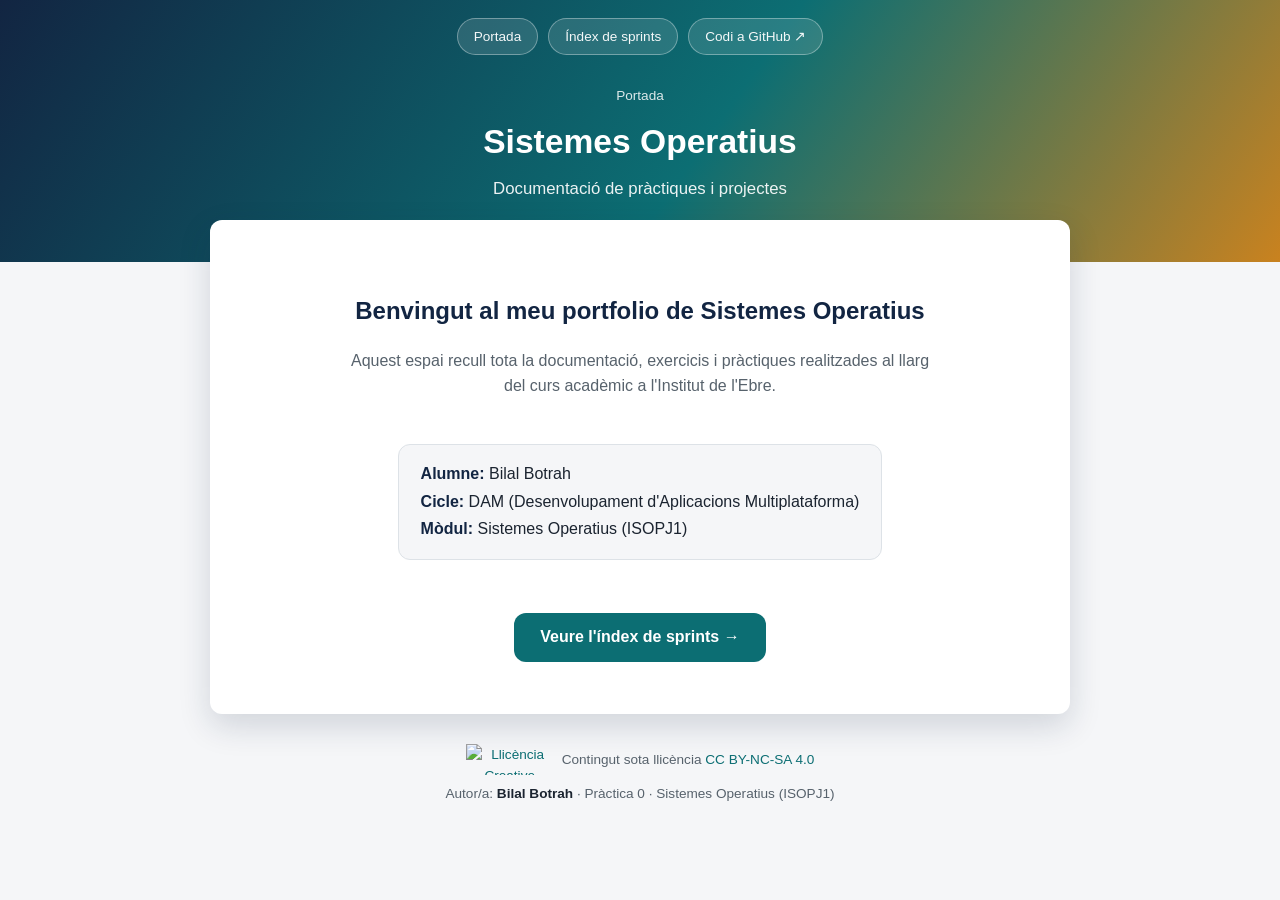
==== commit ab79376f: "Update index.html" ====
--- a/index.html
+++ b/index.html
@@ -26,7 +26,7 @@
     <div class="portada-hero" style="text-align: center; padding: 20px 0;">
       <h2>Benvingut al meu portfolio de Sistemes Operatius</h2>
       <p style="color: var(--tinta-suau); max-width: 600px; margin: 10px auto 25px;">
-        Aquest espai recull tota la documentació, exercicis i pràctiques realitzades al llarg del curs acadèmic al Institut de l'Ebre.
+        Aquest espai recull tota la documentació, exercicis i pràctiques realitzades al llarg del curs acadèmic a l'Institut de l'Ebre.
       </p>
 
       <div class="fitxa-alumne">
--- a/css/estils.css
+++ b/css/estils.css
@@ -1,4 +1,250 @@
-/* ---------- Estils afegits per a targetes i botons de sprints ---------- */
+/* Full de estils comu per a tot el lloc.
+   Enllaça-la sempre igual:
+   <link rel="stylesheet" href="../css/estils.css">  (des d'una carpeta de sprint)
+   <link rel="stylesheet" href="css/estils.css">      (des de l'arrel) */
+
+:root {
+  --mari: #122542;
+  --teal: #0c6e73;
+  --ambre: #c9821f;
+  --tinta: #1b2430;
+  --tinta-suau: #57626c;
+  --fons: #f5f6f8;
+  --blanc: #ffffff;
+  --vora: #dde2e7;
+  --radi: 12px;
+}
+
+* { box-sizing: border-box; }
+
+body {
+  margin: 0;
+  font-family: "Segoe UI", Roboto, Arial, sans-serif;
+  color: var(--tinta);
+  background: var(--fons);
+  line-height: 1.55;
+}
+
+a { color: var(--teal); text-decoration: none; }
+a:hover { text-decoration: underline; }
+
+.contenidor {
+  max-width: 900px;
+  margin: 0 auto;
+  padding: 0 20px;
+}
+
+/* ---------- Capçalera / hero (present a totes les pàgines) ---------- */
+.hero {
+  background: linear-gradient(125deg, var(--mari) 0%, var(--teal) 55%, var(--ambre) 100%);
+  padding-bottom: 60px;
+  color: var(--blanc);
+}
+
+.hero-nav {
+  display: flex;
+  justify-content: center;
+  gap: 10px;
+  flex-wrap: wrap;
+  padding: 18px 20px 0;
+}
+
+.hero-nav a {
+  color: rgba(255, 255, 255, 0.95);
+  background: rgba(255, 255, 255, 0.12);
+  border: 1px solid rgba(255, 255, 255, 0.35);
+  padding: 7px 16px;
+  border-radius: 999px;
+  font-size: 0.85rem;
+  text-decoration: none;
+}
+.hero-nav a:hover { background: rgba(255, 255, 255, 0.24); text-decoration: none; }
+
+.hero-titol {
+  text-align: center;
+  padding: 30px 20px 0;
+}
+
+.hero-titol .miguetes {
+  font-size: 0.85rem;
+  opacity: 0.85;
+  margin: 0 0 10px;
+}
+.hero-titol .miguetes a { color: #fff; text-decoration: underline; }
+
+.hero-titol h1 {
+  margin: 0 0 8px;
+  font-size: 2.1rem;
+  color: #fff;
+}
+
+.hero-titol p.subtitol {
+  margin: 0;
+  opacity: 0.92;
+  font-size: 1.05rem;
+}
+
+/* ---------- Panell blanc flotant que xafa el hero ---------- */
+main { padding-bottom: 50px; }
+
+.panell {
+  background: var(--blanc);
+  border-radius: var(--radi);
+  box-shadow: 0 12px 32px rgba(18, 37, 66, 0.16);
+  margin-top: -42px;
+  padding: 32px 34px;
+  position: relative;
+  z-index: 1;
+}
+
+/* ---------- Portada ---------- */
+.portada-hero { text-align: center; }
+.portada-hero img.imatge-portada {
+  max-width: 300px;
+  width: 100%;
+  height: auto;
+  margin-bottom: 22px;
+}
+
+.fitxa-alumne {
+  display: inline-block;
+  background: var(--fons);
+  border: 1px solid var(--vora);
+  border-radius: var(--radi);
+  padding: 14px 22px;
+  margin: 20px 0;
+  text-align: left;
+}
+.fitxa-alumne p { margin: 3px 0; }
+.fitxa-alumne strong { color: var(--mari); }
+
+.boto {
+  display: inline-block;
+  background: var(--teal);
+  color: var(--blanc) !important;
+  padding: 12px 26px;
+  border-radius: var(--radi);
+  font-weight: 600;
+  text-decoration: none !important;
+  margin-top: 8px;
+}
+.boto:hover { background: var(--mari); }
+
+/* ---------- Graella de targetes (sprints / apartats) ---------- */
+.rejilla-targetes {
+  display: grid;
+  grid-template-columns: repeat(auto-fit, minmax(220px, 1fr));
+  gap: 16px;
+  margin: 24px 0 6px;
+}
+
+.targeta {
+  display: block;
+  background: var(--fons);
+  border: 1px solid var(--vora);
+  border-radius: var(--radi);
+  padding: 18px 20px;
+  transition: box-shadow 0.15s, transform 0.15s;
+}
+.targeta:hover {
+  box-shadow: 0 4px 14px rgba(12, 110, 115, 0.18);
+  transform: translateY(-2px);
+  text-decoration: none;
+}
+.targeta .numero {
+  display: inline-block;
+  background: var(--teal);
+  color: var(--blanc);
+  font-size: 0.75rem;
+  font-weight: 700;
+  padding: 2px 9px;
+  border-radius: 999px;
+  margin-bottom: 8px;
+}
+.targeta h3 { margin: 0 0 4px; color: var(--tinta); font-size: 1.05rem; }
+.targeta p { margin: 0; color: var(--tinta-suau); font-size: 0.9rem; }
+
+h1, h2 { color: var(--mari); }
+
+.consell {
+  color: var(--tinta-suau);
+  font-size: 0.9rem;
+  margin-top: 18px;
+}
+.consell code { background: var(--fons); padding: 1px 5px; border-radius: 4px; }
+
+/* ---------- Taula d'apartats (índex intern d'un sprint, amb ancoratges) ---------- */
+.taula-apartats {
+  width: 100%;
+  border-collapse: collapse;
+  margin: 6px 0 8px;
+}
+.taula-apartats th, .taula-apartats td {
+  text-align: left;
+  padding: 10px 12px;
+  border-bottom: 1px solid var(--vora);
+}
+.taula-apartats th {
+  font-size: 0.72rem;
+  letter-spacing: 0.06em;
+  text-transform: uppercase;
+  color: var(--tinta-suau);
+}
+.taula-apartats td:first-child, .taula-apartats th:first-child { width: 46px; color: var(--tinta-suau); }
+.taula-apartats tr:hover td { background: var(--fons); }
+.taula-apartats a { font-weight: 600; }
+
+/* ---------- Contingut d'un apartat, dins de la mateixa pàgina ---------- */
+.apartat {
+  scroll-margin-top: 20px;
+  padding-top: 26px;
+  margin-top: 26px;
+  border-top: 1px solid var(--vora);
+}
+.apartat h2 { margin-top: 0; }
+.apartat img {
+  max-width: 100%;
+  border-radius: var(--radi);
+  border: 1px solid var(--vora);
+  margin: 14px 0;
+}
+.apartat ul { padding-left: 22px; }
+.apartat li { margin: 4px 0; }
+.tornar-index { font-size: 0.85rem; }
+
+/* ---------- Peu de pàgina: llicència i autoria (fix a totes les pàgines) ---------- */
+footer.peu {
+  text-align: center;
+  color: var(--tinta-suau);
+  font-size: 0.85rem;
+  padding: 30px 20px 46px;
+}
+.peu-llicencia {
+  display: flex;
+  align-items: center;
+  justify-content: center;
+  gap: 8px;
+  flex-wrap: wrap;
+  margin: 0 0 8px;
+}
+.peu-llicencia img { display: block; }
+footer.peu .autoria { margin: 0; }
+footer.peu .autoria strong { color: var(--tinta); }
+
+/* ---------- Bloc de llicència a la portada ---------- */
+.bloc-llicencia {
+  border: 1px solid var(--vora);
+  border-radius: var(--radi);
+  padding: 18px 20px;
+  margin-top: 22px;
+  text-align: left;
+  background: var(--fons);
+}
+.bloc-llicencia h3 { margin: 0 0 8px; font-size: 1rem; color: var(--mari); }
+.bloc-llicencia p { margin: 6px 0; font-size: 0.92rem; }
+.bloc-llicencia .badge-cc { display: flex; align-items: center; gap: 10px; margin-top: 10px; }
+
+/* ---------- Targetes i botons moderns per a l'índex de Sprints ---------- */
 .targeta-sprint {
   display: flex;
   justify-content: space-between;
@@ -13,7 +259,7 @@
 
 .targeta-sprint:hover {
   transform: translateY(-2px);
-  box-shadow: 0 6px 16px rgba(18, 37, 66, 0.12);
+  box-shadow: 0 4px 14px rgba(12, 110, 115, 0.18);
   border-color: var(--teal);
 }
 
@@ -41,7 +287,7 @@
   background-color: var(--teal);
   color: var(--blanc) !important;
   padding: 10px 18px;
-  border-radius: 6px;
+  border-radius: var(--radi);
   font-size: 0.9rem;
   font-weight: 600;
   text-decoration: none !important;
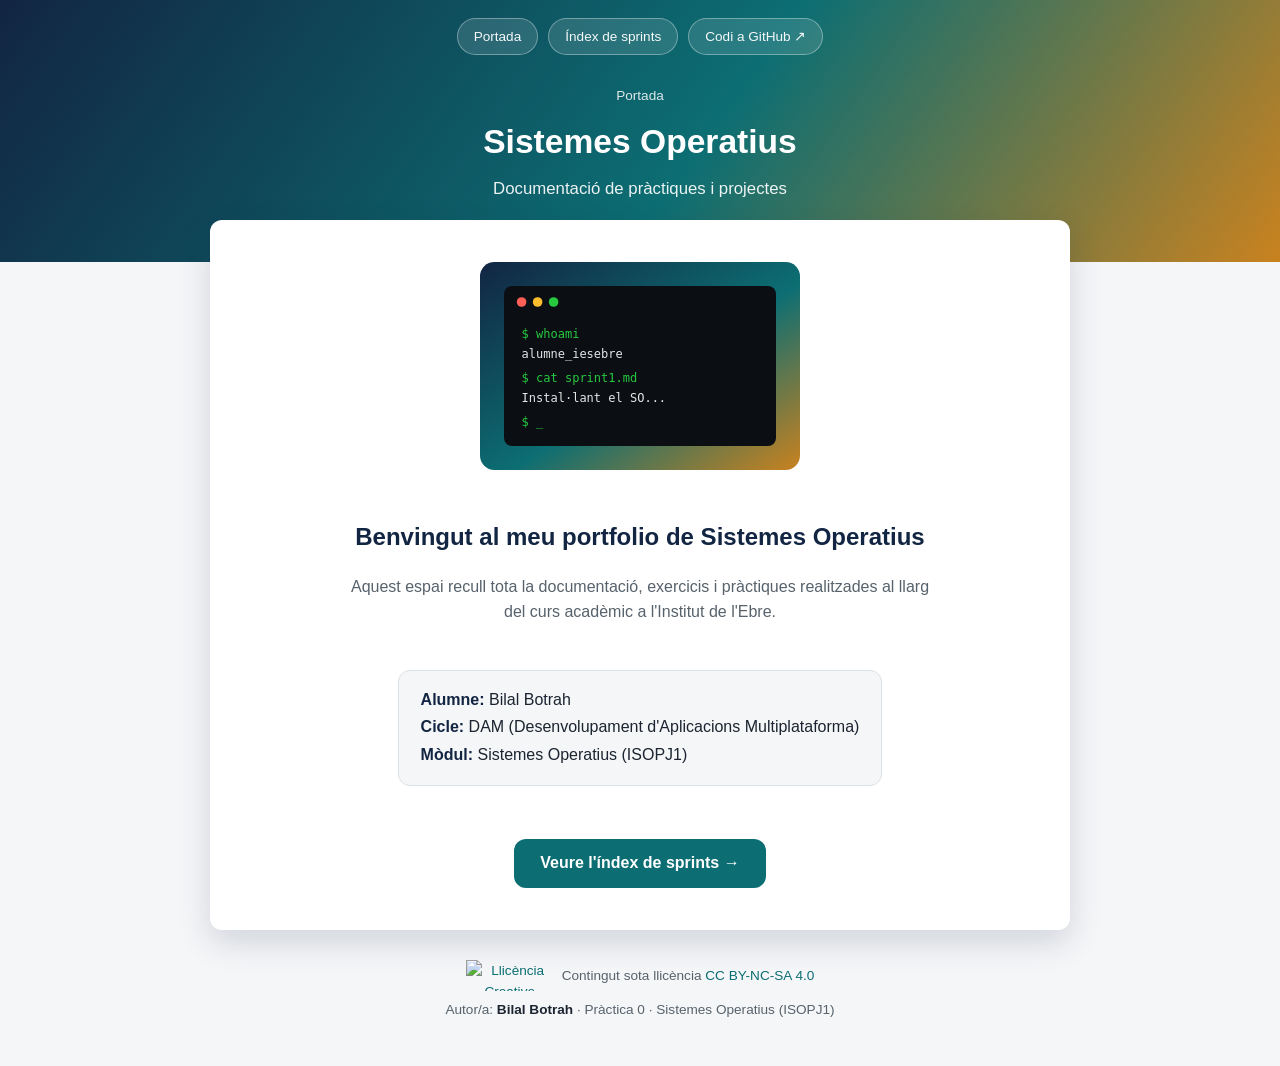
==== commit 2a6196ed: "Update index.html" ====
--- a/index.html
+++ b/index.html
@@ -4,7 +4,7 @@
 <meta charset="UTF-8">
 <meta name="viewport" content="width=device-width, initial-scale=1.0">
 <title>Sistemes Operatius · Portada</title>
-<link rel="stylesheet" href="css/estils.css">
+<link rel="stylesheet" href="./css/estils.css">
 </head>
 <body>
 
@@ -23,7 +23,11 @@
 
 <main class="contenidor">
   <section class="panell">
-    <div class="portada-hero" style="text-align: center; padding: 20px 0;">
+    <div class="portada-hero" style="text-align: center; padding: 10px 0;">
+      
+      <!-- Imatge de la terminal en format SVG -->
+      <img src="./img/portada.svg" alt="Terminal de Sistemes Operatius" class="imatge-portada" style="max-width: 320px; width: 100%; height: auto; margin-bottom: 20px; border-radius: 8px;">
+
       <h2>Benvingut al meu portfolio de Sistemes Operatius</h2>
       <p style="color: var(--tinta-suau); max-width: 600px; margin: 10px auto 25px;">
         Aquest espai recull tota la documentació, exercicis i pràctiques realitzades al llarg del curs acadèmic a l'Institut de l'Ebre.
